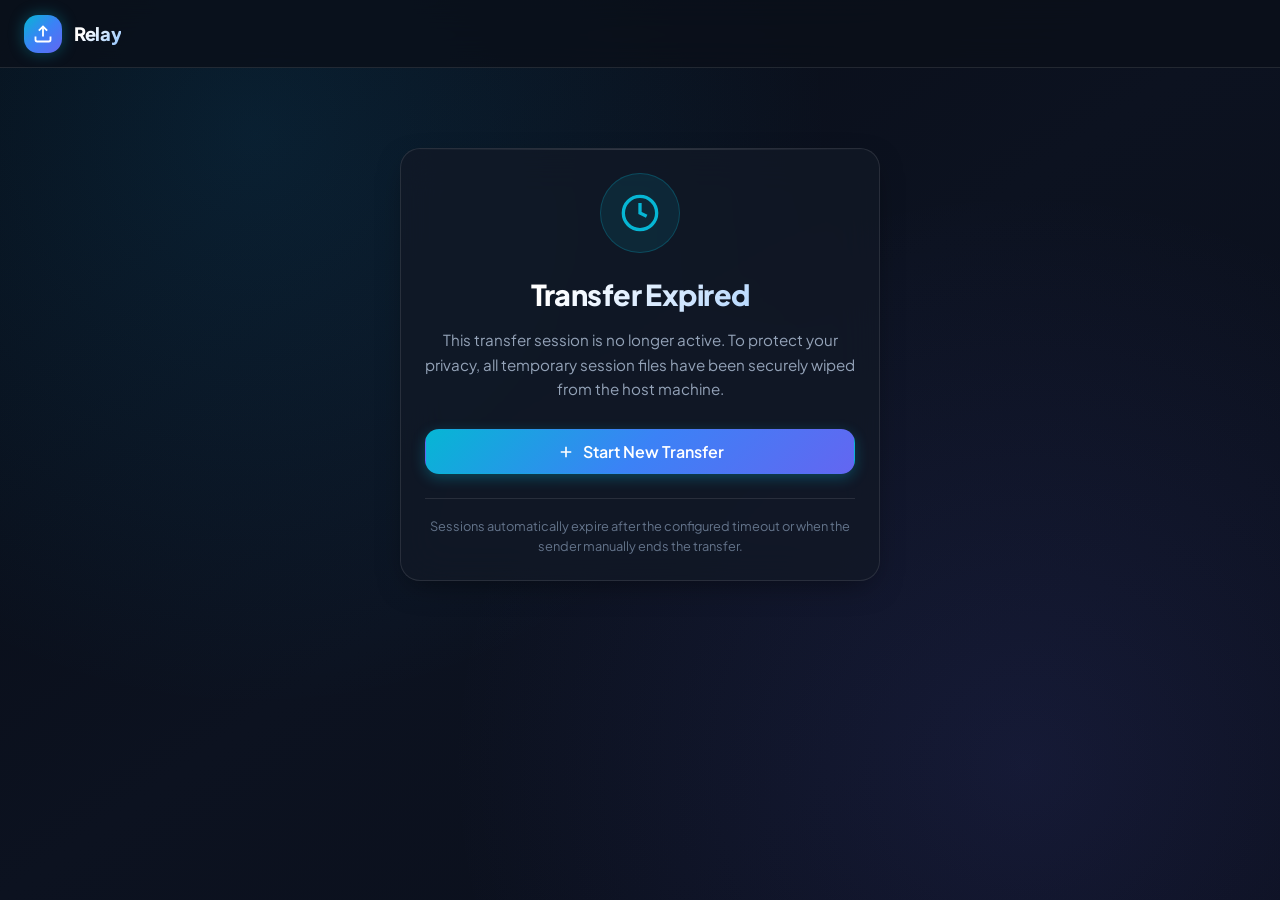
==== templates/expired.html @ d0e4b822 "Rebrand to Relay: rebuild with session isolation, security hardening, and Render/Railway deployment" ====
<!DOCTYPE html>
<html lang="en">
<head>
  <meta charset="UTF-8">
  <meta name="viewport" content="width=device-width, initial-scale=1.0, maximum-scale=1.0, user-scalable=no">
  <title>Session Expired - Relay</title>
  <meta name="theme-color" content="#070b14">
  <link rel="icon" type="image/png" href="/static/icon-192.png">
  <link rel="stylesheet" href="/static/css/style.css">
  <style>
    .expired-container {
      max-width: 520px;
      margin: 80px auto;
      text-align: center;
      padding: 0 20px;
    }
    .expired-icon {
      width: 80px;
      height: 80px;
      margin-bottom: 20px;
      color: var(--accent-cyan);
      background: rgba(6, 182, 212, 0.1);
      border: 1px solid rgba(6, 182, 212, 0.25);
      border-radius: var(--radius-full);
      display: inline-flex;
      align-items: center;
      justify-content: center;
    }
    .expired-title {
      font-size: 1.8rem;
      font-weight: 800;
      letter-spacing: -0.02em;
      margin-bottom: 12px;
      background: linear-gradient(135deg, #ffffff 30%, #93c5fd 100%);
      -webkit-background-clip: text;
      -webkit-text-fill-color: transparent;
    }
    .expired-desc {
      font-size: 0.95rem;
      color: var(--text-muted);
      line-height: 1.6;
      margin-bottom: 28px;
    }
    .security-note {
      font-size: 0.8rem;
      color: var(--text-dim);
      margin-top: 24px;
      padding-top: 18px;
      border-top: 1px solid var(--surface-card-border);
    }
  </style>
</head>
<body>

  <!-- Top Navigation Bar -->
  <header class="navbar">
    <a href="/" class="brand">
      <div class="brand-icon">
        <svg viewBox="0 0 24 24" fill="none" stroke="currentColor" stroke-width="2.2">
          <path d="M21 15v4a2 2 0 0 1-2 2H5a2 2 0 0 1-2-2v-4"></path>
          <polyline points="17 8 12 3 7 8"></polyline>
          <line x1="12" y1="3" x2="12" y2="15"></line>
        </svg>
      </div>
      <div>
        <span class="brand-title">Relay</span>
      </div>
    </a>
  </header>

  <div class="expired-container">
    <div class="glass-card">
      <div class="expired-icon">
        <svg width="40" height="40" viewBox="0 0 24 24" fill="none" stroke="currentColor" stroke-width="2">
          <circle cx="12" cy="12" r="10"></circle>
          <polyline points="12 6 12 12 16 14"></polyline>
        </svg>
      </div>
      
      <h1 class="expired-title">Transfer Expired</h1>
      <p class="expired-desc">
        This transfer session is no longer active. To protect your privacy, all temporary session files have been securely wiped from the host machine.
      </p>

      <a href="/" class="btn btn-primary" style="width: 100%; padding: 12px 20px; font-size: 1rem;">
        <svg width="18" height="18" viewBox="0 0 24 24" fill="none" stroke="currentColor" stroke-width="2.2">
          <line x1="12" y1="5" x2="12" y2="19"></line>
          <line x1="5" y1="12" x2="19" y2="12"></line>
        </svg>
        Start New Transfer
      </a>

      <p class="security-note">
        Sessions automatically expire after the configured timeout or when the sender manually ends the transfer.
      </p>
    </div>
  </div>

</body>
</html>
---- static/css/style.css ----
/* ==========================================================================
   Relay - Premium Dark Glassmorphic Design System
   ========================================================================== */

@import url('https://fonts.googleapis.com/css2?family=Plus+Jakarta+Sans:wght@400;500;600;700;800&display=swap');

:root {
  --bg-main: #070b14;
  --bg-gradient: radial-gradient(circle at 20% 15%, rgba(14, 165, 233, 0.12) 0%, transparent 45%),
                 radial-gradient(circle at 80% 85%, rgba(99, 102, 241, 0.12) 0%, transparent 45%),
                 linear-gradient(145deg, #070b14 0%, #0c1220 50%, #0a0e1a 100%);
  
  --surface-glass: rgba(255, 255, 255, 0.04);
  --surface-glass-hover: rgba(255, 255, 255, 0.07);
  --surface-card: rgba(18, 24, 38, 0.75);
  --surface-card-border: rgba(255, 255, 255, 0.1);
  --surface-card-hover-border: rgba(56, 189, 248, 0.4);

  --accent-cyan: #06b6d4;
  --accent-blue: #3b82f6;
  --accent-indigo: #6366f1;
  --accent-gradient: linear-gradient(135deg, #06b6d4 0%, #3b82f6 50%, #6366f1 100%);
  --accent-gradient-hover: linear-gradient(135deg, #22d3ee 0%, #60a5fa 50%, #818cf8 100%);

  --danger-red: #f43f5e;
  --warning-amber: #f59e0b;
  --success-emerald: #10b981;

  --text-primary: #f8fafc;
  --text-secondary: #cbd5e1;
  --text-muted: #94a3b8;
  --text-dim: #64748b;

  --radius-sm: 8px;
  --radius-md: 14px;
  --radius-lg: 20px;
  --radius-full: 9999px;

  --shadow-sm: 0 4px 12px rgba(0, 0, 0, 0.3);
  --shadow-md: 0 10px 30px -10px rgba(0, 0, 0, 0.5);
  --shadow-glow: 0 0 25px rgba(6, 182, 212, 0.25);
  --shadow-glow-active: 0 0 35px rgba(6, 182, 212, 0.45);

  --font-family: 'Plus Jakarta Sans', -apple-system, BlinkMacSystemFont, 'Segoe UI', Roboto, sans-serif;
  --transition-fast: 0.15s ease;
  --transition-normal: 0.25s ease;
}

*, *::before, *::after {
  box-sizing: border-box;
  margin: 0;
  padding: 0;
}

body {
  font-family: var(--font-family);
  background: var(--bg-main);
  background-image: var(--bg-gradient);
  background-attachment: fixed;
  color: var(--text-primary);
  min-height: 100vh;
  line-height: 1.5;
  -webkit-font-smoothing: antialiased;
  -moz-osx-font-smoothing: grayscale;
  display: flex;
  flex-direction: column;
}

/* ---------- HEADER ---------- */
.navbar {
  height: 68px;
  background: rgba(10, 15, 26, 0.8);
  backdrop-filter: blur(16px);
  -webkit-backdrop-filter: blur(16px);
  border-bottom: 1px solid var(--surface-card-border);
  display: flex;
  align-items: center;
  justify-content: space-between;
  padding: 0 24px;
  position: sticky;
  top: 0;
  z-index: 100;
}

.brand {
  display: flex;
  align-items: center;
  gap: 12px;
  text-decoration: none;
  color: var(--text-primary);
}

.brand-icon {
  width: 38px;
  height: 38px;
  background: var(--accent-gradient);
  border-radius: var(--radius-md);
  display: flex;
  align-items: center;
  justify-content: center;
  box-shadow: 0 0 15px rgba(6, 182, 212, 0.35);
}

.brand-icon svg {
  width: 20px;
  height: 20px;
  color: white;
}

.brand-title {
  font-size: 1.15rem;
  font-weight: 800;
  letter-spacing: -0.02em;
  background: linear-gradient(135deg, #ffffff 30%, #93c5fd 100%);
  -webkit-background-clip: text;
  -webkit-text-fill-color: transparent;
}

.brand-badge {
  font-size: 0.7rem;
  font-weight: 700;
  padding: 2px 8px;
  border-radius: var(--radius-full);
  background: rgba(56, 189, 248, 0.15);
  color: #38bdf8;
  border: 1px solid rgba(56, 189, 248, 0.3);
  text-transform: uppercase;
  letter-spacing: 0.05em;
}

.nav-actions {
  display: flex;
  align-items: center;
  gap: 12px;
}

/* ---------- BUTTONS ---------- */
.btn {
  display: inline-flex;
  align-items: center;
  justify-content: center;
  gap: 8px;
  font-family: var(--font-family);
  font-size: 0.875rem;
  font-weight: 600;
  padding: 8px 16px;
  border-radius: var(--radius-md);
  border: 1px solid transparent;
  cursor: pointer;
  transition: all var(--transition-fast);
  text-decoration: none;
  line-height: 1.2;
}

.btn:active {
  transform: scale(0.98);
}

.btn-primary {
  background: var(--accent-gradient);
  color: #ffffff;
  box-shadow: 0 4px 14px rgba(6, 182, 212, 0.3);
}

.btn-primary:hover {
  background: var(--accent-gradient-hover);
  box-shadow: 0 6px 20px rgba(6, 182, 212, 0.45);
  transform: translateY(-1px);
}

.btn-secondary {
  background: var(--surface-glass);
  color: var(--text-secondary);
  border-color: var(--surface-card-border);
  backdrop-filter: blur(8px);
}

.btn-secondary:hover {
  background: var(--surface-glass-hover);
  color: var(--text-primary);
  border-color: rgba(255, 255, 255, 0.2);
}

.btn-warning {
  background: rgba(245, 158, 11, 0.15);
  color: #fcd34d;
  border-color: rgba(245, 158, 11, 0.3);
}

.btn-warning:hover {
  background: rgba(245, 158, 11, 0.25);
  color: #fbbf24;
}

.btn-danger {
  background: rgba(244, 63, 94, 0.15);
  color: #fda4af;
  border-color: rgba(244, 63, 94, 0.3);
}

.btn-danger:hover {
  background: rgba(244, 63, 94, 0.25);
  color: #f43f5e;
}

.btn-sm {
  font-size: 0.75rem;
  padding: 6px 12px;
  border-radius: var(--radius-sm);
}

.btn-icon-only {
  padding: 8px;
  border-radius: var(--radius-md);
}

/* ---------- APP CONTAINER & LAYOUT ---------- */
.app-container {
  max-width: 1280px;
  width: 100%;
  margin: 0 auto;
  padding: 24px;
  flex: 1;
  display: flex;
  flex-direction: column;
}

.transfer-grid {
  display: grid;
  grid-template-columns: 1fr;
  gap: 24px;
  margin-top: 8px;
}

@media (min-width: 960px) {
  .transfer-grid {
    grid-template-columns: 360px 1fr;
    align-items: start;
  }
}

/* ---------- CARDS ---------- */
.glass-card {
  background: var(--surface-card);
  backdrop-filter: blur(20px);
  -webkit-backdrop-filter: blur(20px);
  border: 1px solid var(--surface-card-border);
  border-radius: var(--radius-lg);
  padding: 24px;
  box-shadow: var(--shadow-md);
  transition: border-color var(--transition-normal);
  position: relative;
  overflow: hidden;
}

.glass-card::before {
  content: '';
  position: absolute;
  top: 0;
  left: 0;
  right: 0;
  height: 1px;
  background: linear-gradient(90deg, transparent, rgba(255, 255, 255, 0.15), transparent);
}

.glass-card:hover {
  border-color: rgba(255, 255, 255, 0.18);
}

.card-title-row {
  display: flex;
  align-items: center;
  justify-content: space-between;
  margin-bottom: 18px;
}

.card-title {
  font-size: 1.05rem;
  font-weight: 700;
  display: flex;
  align-items: center;
  gap: 10px;
  color: var(--text-primary);
}

.card-title svg {
  color: var(--accent-cyan);
}

/* ---------- SESSION SIDEBAR ---------- */
.session-panel {
  display: flex;
  flex-direction: column;
  gap: 20px;
}

.expiry-box {
  background: rgba(6, 182, 212, 0.08);
  border: 1px solid rgba(6, 182, 212, 0.2);
  border-radius: var(--radius-md);
  padding: 14px 16px;
  display: flex;
  align-items: center;
  justify-content: space-between;
  transition: all var(--transition-fast);
}

.expiry-box.warning {
  background: rgba(245, 158, 11, 0.1);
  border-color: rgba(245, 158, 11, 0.35);
}

.expiry-info {
  display: flex;
  flex-direction: column;
}

.expiry-label {
  font-size: 0.75rem;
  color: var(--text-muted);
  text-transform: uppercase;
  letter-spacing: 0.05em;
  font-weight: 600;
}

.expiry-time {
  font-size: 1.25rem;
  font-weight: 800;
  font-variant-numeric: tabular-nums;
  color: var(--accent-cyan);
}

.expiry-box.warning .expiry-time {
  color: var(--warning-amber);
}

.qr-wrapper {
  background: #ffffff;
  padding: 16px;
  border-radius: var(--radius-md);
  display: flex;
  align-items: center;
  justify-content: center;
  box-shadow: 0 8px 24px rgba(0, 0, 0, 0.35);
  margin: 12px 0;
  cursor: pointer;
  transition: transform var(--transition-fast), box-shadow var(--transition-fast);
}

.qr-wrapper:hover {
  transform: scale(1.02);
  box-shadow: 0 12px 28px rgba(6, 182, 212, 0.3);
}

.qr-img {
  width: 100%;
  max-width: 210px;
  height: auto;
  aspect-ratio: 1/1;
  display: block;
}

.qr-hint {
  font-size: 0.8rem;
  color: var(--text-muted);
  text-align: center;
  margin-bottom: 12px;
}

/* Link input & copy */
.link-copy-box {
  display: flex;
  gap: 8px;
  margin-top: 8px;
}

.link-input {
  flex: 1;
  background: rgba(0, 0, 0, 0.35);
  border: 1px solid var(--surface-card-border);
  border-radius: var(--radius-md);
  padding: 8px 12px;
  font-size: 0.8rem;
  color: var(--text-secondary);
  font-family: monospace;
  outline: none;
  overflow: hidden;
  text-overflow: ellipsis;
  white-space: nowrap;
}

.link-input:focus {
  border-color: var(--accent-cyan);
}

.session-actions-grid {
  display: grid;
  grid-template-columns: 1fr 1fr;
  gap: 10px;
  margin-top: 14px;
}

/* PIN Badge */
.pin-badge-box {
  background: rgba(99, 102, 241, 0.12);
  border: 1px dashed rgba(99, 102, 241, 0.4);
  border-radius: var(--radius-md);
  padding: 10px 14px;
  display: flex;
  align-items: center;
  justify-content: space-between;
  margin-bottom: 12px;
}

.pin-badge-title {
  font-size: 0.8rem;
  font-weight: 600;
  color: #a5b4fc;
}

.pin-digits {
  font-size: 1.15rem;
  font-weight: 800;
  letter-spacing: 3px;
  font-family: monospace;
  color: #ffffff;
  background: rgba(0, 0, 0, 0.4);
  padding: 2px 8px;
  border-radius: var(--radius-sm);
}

/* ---------- MAIN WORKSPACE ---------- */
.main-workspace {
  display: flex;
  flex-direction: column;
  gap: 24px;
}

/* ---------- UPLOAD DROPZONE ---------- */
.dropzone {
  border: 2px dashed rgba(56, 189, 248, 0.35);
  background: rgba(14, 165, 233, 0.03);
  border-radius: var(--radius-lg);
  padding: 36px 24px;
  text-align: center;
  cursor: pointer;
  transition: all var(--transition-normal);
  position: relative;
}

.dropzone:hover, .dropzone.dragover {
  border-color: var(--accent-cyan);
  background: rgba(14, 165, 233, 0.08);
  box-shadow: var(--shadow-glow);
  transform: translateY(-2px);
}

.dropzone.dragover {
  box-shadow: var(--shadow-glow-active);
  animation: pulse-glow 1.5s infinite;
}

@keyframes pulse-glow {
  0% { border-color: #06b6d4; }
  50% { border-color: #3b82f6; }
  100% { border-color: #06b6d4; }
}

.dropzone-icon {
  width: 56px;
  height: 56px;
  background: rgba(56, 189, 248, 0.12);
  border: 1px solid rgba(56, 189, 248, 0.25);
  border-radius: var(--radius-full);
  display: inline-flex;
  align-items: center;
  justify-content: center;
  margin-bottom: 14px;
  color: var(--accent-cyan);
  transition: transform var(--transition-fast);
}

.dropzone:hover .dropzone-icon {
  transform: scale(1.1);
}

.dropzone-title {
  font-size: 1.1rem;
  font-weight: 700;
  margin-bottom: 4px;
  color: var(--text-primary);
}

.dropzone-subtitle {
  font-size: 0.85rem;
  color: var(--text-muted);
  margin-bottom: 16px;
}

.dropzone-badge {
  display: inline-block;
  font-size: 0.75rem;
  font-weight: 600;
  color: var(--accent-cyan);
  background: rgba(6, 182, 212, 0.1);
  padding: 4px 12px;
  border-radius: var(--radius-full);
  border: 1px solid rgba(6, 182, 212, 0.2);
}

.file-input-hidden {
  display: none;
}

/* ---------- ACTIVE UPLOADS QUEUE ---------- */
.upload-queue {
  margin-top: 18px;
  display: flex;
  flex-direction: column;
  gap: 12px;
}

.queue-card {
  background: rgba(0, 0, 0, 0.4);
  border: 1px solid var(--surface-card-border);
  border-radius: var(--radius-md);
  padding: 12px 16px;
  display: flex;
  flex-direction: column;
  gap: 8px;
}

.queue-card-header {
  display: flex;
  align-items: center;
  justify-content: space-between;
}

.queue-filename {
  font-size: 0.85rem;
  font-weight: 600;
  color: var(--text-primary);
  max-width: 70%;
  overflow: hidden;
  text-overflow: ellipsis;
  white-space: nowrap;
}

.queue-status {
  font-size: 0.75rem;
  font-weight: 700;
  color: var(--accent-cyan);
}

.progress-track {
  width: 100%;
  height: 6px;
  background: rgba(255, 255, 255, 0.08);
  border-radius: var(--radius-full);
  overflow: hidden;
  position: relative;
}

.progress-bar {
  height: 100%;
  background: var(--accent-gradient);
  border-radius: var(--radius-full);
  width: 0%;
  transition: width 0.15s ease-out;
}

/* ---------- FILE CARDS GRID ---------- */
.files-grid {
  display: grid;
  grid-template-columns: repeat(auto-fill, minmax(200px, 1fr));
  gap: 16px;
  margin-top: 16px;
}

.file-item-card {
  background: rgba(255, 255, 255, 0.03);
  border: 1px solid var(--surface-card-border);
  border-radius: var(--radius-md);
  padding: 14px;
  display: flex;
  flex-direction: column;
  gap: 10px;
  transition: all var(--transition-fast);
  position: relative;
}

.file-item-card:hover {
  background: rgba(255, 255, 255, 0.06);
  border-color: var(--surface-card-hover-border);
  transform: translateY(-2px);
  box-shadow: 0 8px 20px rgba(0, 0, 0, 0.4);
}

.file-thumb-box {
  width: 100%;
  height: 110px;
  border-radius: var(--radius-sm);
  background: rgba(0, 0, 0, 0.35);
  display: flex;
  align-items: center;
  justify-content: center;
  overflow: hidden;
  position: relative;
}

.file-thumb-img {
  width: 100%;
  height: 100%;
  object-fit: cover;
  transition: transform var(--transition-normal);
}

.file-item-card:hover .file-thumb-img {
  transform: scale(1.05);
}

.file-icon-placeholder {
  width: 42px;
  height: 42px;
  color: #94a3b8;
}

.file-details {
  display: flex;
  flex-direction: column;
  gap: 2px;
  min-width: 0;
}

.file-name {
  font-size: 0.85rem;
  font-weight: 600;
  color: var(--text-primary);
  overflow: hidden;
  text-overflow: ellipsis;
  white-space: nowrap;
}

.file-meta-row {
  display: flex;
  align-items: center;
  justify-content: space-between;
  font-size: 0.75rem;
  color: var(--text-muted);
}

.file-actions {
  display: flex;
  gap: 6px;
  margin-top: 4px;
}

.file-actions .btn {
  flex: 1;
}

/* ---------- EMPTY STATE ---------- */
.empty-state {
  text-align: center;
  padding: 48px 24px;
  display: flex;
  flex-direction: column;
  align-items: center;
  justify-content: center;
  gap: 12px;
}

.empty-icon {
  width: 64px;
  height: 64px;
  color: var(--text-dim);
  margin-bottom: 4px;
}

.empty-title {
  font-size: 1.05rem;
  font-weight: 700;
  color: var(--text-secondary);
}

.empty-desc {
  font-size: 0.85rem;
  color: var(--text-muted);
  max-width: 320px;
}

/* ---------- TOAST NOTIFICATIONS ---------- */
.toast-container {
  position: fixed;
  bottom: 24px;
  right: 24px;
  z-index: 1000;
  display: flex;
  flex-direction: column;
  gap: 10px;
  pointer-events: none;
}

.toast {
  pointer-events: auto;
  min-width: 280px;
  max-width: 400px;
  background: rgba(15, 23, 42, 0.95);
  backdrop-filter: blur(12px);
  border: 1px solid rgba(255, 255, 255, 0.15);
  border-radius: var(--radius-md);
  padding: 12px 18px;
  display: flex;
  align-items: center;
  gap: 12px;
  box-shadow: 0 10px 30px rgba(0, 0, 0, 0.6);
  transform: translateY(20px);
  opacity: 0;
  transition: all 0.3s cubic-bezier(0.16, 1, 0.3, 1);
}

.toast.show {
  transform: translateY(0);
  opacity: 1;
}

.toast-success {
  border-left: 4px solid var(--success-emerald);
}

.toast-error {
  border-left: 4px solid var(--danger-red);
}

.toast-info {
  border-left: 4px solid var(--accent-cyan);
}

.toast-message {
  font-size: 0.85rem;
  font-weight: 600;
  color: var(--text-primary);
}

/* ---------- MODAL ---------- */
.modal-backdrop {
  position: fixed;
  inset: 0;
  background: rgba(0, 0, 0, 0.8);
  backdrop-filter: blur(8px);
  z-index: 200;
  display: none;
  align-items: center;
  justify-content: center;
  padding: 16px;
}

.modal-backdrop.active {
  display: flex;
}

.modal-content {
  background: var(--surface-card);
  border: 1px solid var(--surface-card-border);
  border-radius: var(--radius-lg);
  padding: 28px;
  max-width: 420px;
  width: 100%;
  box-shadow: var(--shadow-md);
  display: flex;
  flex-direction: column;
  align-items: center;
  text-align: center;
  gap: 16px;
}

.modal-qr-img {
  width: 260px;
  height: 260px;
  background: white;
  padding: 12px;
  border-radius: var(--radius-md);
}

/* PIN Verification Modal */
.pin-input-group {
  display: flex;
  gap: 10px;
  margin: 14px 0;
}

.pin-digit-input {
  width: 48px;
  height: 56px;
  font-size: 1.6rem;
  font-weight: 800;
  text-align: center;
  background: rgba(0, 0, 0, 0.4);
  border: 1px solid var(--surface-card-border);
  border-radius: var(--radius-md);
  color: #ffffff;
  outline: none;
}

.pin-digit-input:focus {
  border-color: var(--accent-cyan);
  box-shadow: 0 0 10px rgba(6, 182, 212, 0.4);
}

/* ---------- RESPONSIVE TWEAKS ---------- */
@media (max-width: 640px) {
  .app-container {
    padding: 14px;
  }
  
  .navbar {
    padding: 0 16px;
  }
  
  .files-grid {
    grid-template-columns: repeat(auto-fill, minmax(140px, 1fr));
    gap: 10px;
  }
  
  .session-actions-grid {
    grid-template-columns: 1fr;
  }
}
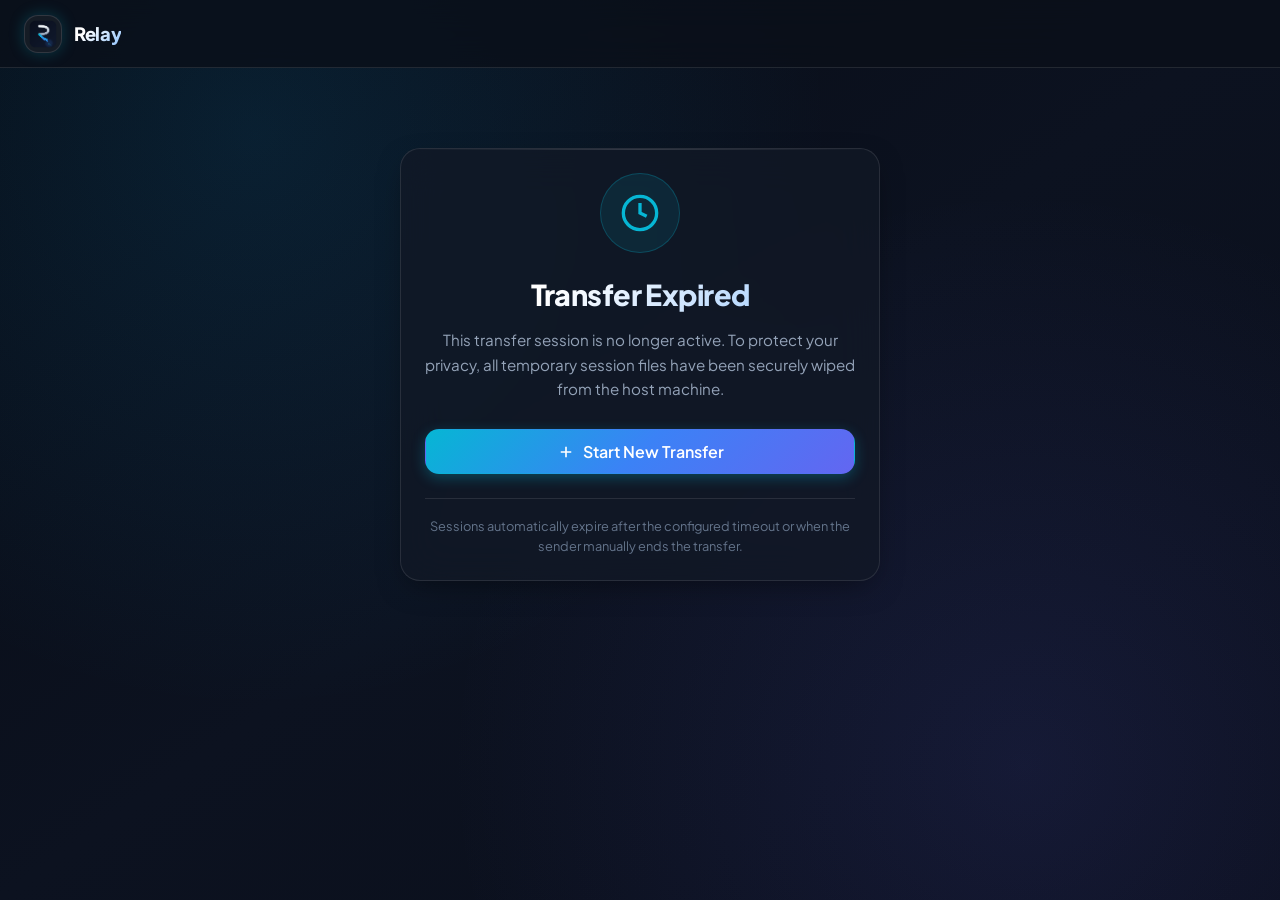
==== commit ef52c0b2: "Feat: replace logo with new logo.png everywhere and add PWA installation prompt popup" ====
--- a/templates/expired.html
+++ b/templates/expired.html
@@ -5,8 +5,11 @@
   <meta name="viewport" content="width=device-width, initial-scale=1.0, maximum-scale=1.0, user-scalable=no">
   <title>Session Expired - Relay</title>
   <meta name="theme-color" content="#070b14">
-  <link rel="icon" type="image/png" href="/static/icon-192.png">
-  <link rel="stylesheet" href="/static/css/style.css">
+  <link rel="manifest" href="/static/manifest.json">
+  <link rel="icon" type="image/png" href="/static/new%20logo.png">
+  <link rel="shortcut icon" href="/static/new%20logo.png">
+  <link rel="apple-touch-icon" href="/static/new%20logo.png">
+  <link rel="stylesheet" href="/static/css/style.css?v=2.2">
   <style>
     .expired-container {
       max-width: 520px;
@@ -56,11 +59,7 @@
   <header class="navbar">
     <a href="/" class="brand">
       <div class="brand-icon">
-        <svg viewBox="0 0 24 24" fill="none" stroke="currentColor" stroke-width="2.2">
-          <path d="M21 15v4a2 2 0 0 1-2 2H5a2 2 0 0 1-2-2v-4"></path>
-          <polyline points="17 8 12 3 7 8"></polyline>
-          <line x1="12" y1="3" x2="12" y2="15"></line>
-        </svg>
+        <img src="/static/new%20logo.png" alt="Relay Logo" class="brand-logo-img">
       </div>
       <div>
         <span class="brand-title">Relay</span>
@@ -96,5 +95,78 @@
     </div>
   </div>
 
+  <!-- PWA Install Offer Popup Modal -->
+  <div id="pwaInstallModal" class="pwa-install-modal" style="display: none;">
+    <div class="pwa-install-card glass-card">
+      <button class="pwa-close-btn" id="pwaCloseBtn" aria-label="Close installation prompt">&times;</button>
+      
+      <div class="pwa-card-header">
+        <div class="pwa-logo-wrapper">
+          <img src="/static/new%20logo.png" alt="Relay Logo" class="pwa-logo-img">
+        </div>
+        <div class="pwa-header-text">
+          <div class="pwa-title-row">
+            <h3 class="pwa-title">Install Relay App</h3>
+            <span class="pwa-badge">Free Web App</span>
+          </div>
+          <p class="pwa-subtitle" id="pwaInstallDesc">Add Relay to your home screen or desktop for fast, one-tap file transfers.</p>
+        </div>
+      </div>
+
+      <div class="pwa-features-list">
+        <div class="pwa-feature-item">
+          <svg width="16" height="16" viewBox="0 0 24 24" fill="none" stroke="#06b6d4" stroke-width="2.5">
+            <polyline points="20 6 9 17 4 12"></polyline>
+          </svg>
+          <span>1-tap instant launch without opening browser tabs</span>
+        </div>
+        <div class="pwa-feature-item">
+          <svg width="16" height="16" viewBox="0 0 24 24" fill="none" stroke="#06b6d4" stroke-width="2.5">
+            <polyline points="20 6 9 17 4 12"></polyline>
+          </svg>
+          <span>Direct peer-to-peer file sharing & QR connectivity</span>
+        </div>
+      </div>
+
+      <!-- iOS Safari specific instructions -->
+      <div class="pwa-ios-guide" id="pwaIosGuide" style="display: none;">
+        <div class="pwa-ios-step">
+          <span class="pwa-ios-num">1</span>
+          <span>Tap the <strong>Share</strong> button
+            <svg width="16" height="16" viewBox="0 0 24 24" fill="none" stroke="#38bdf8" stroke-width="2.2" style="vertical-align: -2px; display: inline-block;">
+              <path d="M4 12v8a2 2 0 0 0 2 2h12a2 2 0 0 0 2-2v-8"></path>
+              <polyline points="16 6 12 2 8 6"></polyline>
+              <line x1="12" y1="2" x2="12" y2="15"></line>
+            </svg>
+            in Safari toolbar
+          </span>
+        </div>
+        <div class="pwa-ios-step">
+          <span class="pwa-ios-num">2</span>
+          <span>Scroll down and select <strong>"Add to Home Screen"</strong>
+            <svg width="16" height="16" viewBox="0 0 24 24" fill="none" stroke="#38bdf8" stroke-width="2.2" style="vertical-align: -2px; display: inline-block;">
+              <rect x="3" y="3" width="18" height="18" rx="2" ry="2"></rect>
+              <line x1="12" y1="8" x2="12" y2="16"></line>
+              <line x1="8" y1="12" x2="16" y2="12"></line>
+            </svg>
+          </span>
+        </div>
+      </div>
+
+      <div class="pwa-actions">
+        <button class="btn btn-secondary btn-sm" id="pwaDismissBtn">Maybe Later</button>
+        <button class="btn btn-primary btn-sm" id="pwaTriggerInstallBtn">
+          <svg width="15" height="15" viewBox="0 0 24 24" fill="none" stroke="currentColor" stroke-width="2.5">
+            <path d="M21 15v4a2 2 0 0 1-2 2H5a2 2 0 0 1-2-2v-4"></path>
+            <polyline points="7 10 12 15 17 10"></polyline>
+            <line x1="12" y1="15" x2="12" y2="3"></line>
+          </svg>
+          <span id="pwaInstallBtnText">Install App</span>
+        </button>
+      </div>
+    </div>
+  </div>
+
+  <script src="/static/js/app.js?v=2.2"></script>
 </body>
 </html>
--- a/static/css/style.css
+++ b/static/css/style.css
@@ -1,6 +1,4 @@
-/* ==========================================================================
-   Relay - Premium Dark Glassmorphic Design System
-   ========================================================================== */
+
 
 @import url('https://fonts.googleapis.com/css2?family=Plus+Jakarta+Sans:wght@400;500;600;700;800&display=swap');
 
@@ -93,18 +91,28 @@
 .brand-icon {
   width: 38px;
   height: 38px;
-  background: var(--accent-gradient);
   border-radius: var(--radius-md);
   display: flex;
   align-items: center;
   justify-content: center;
-  box-shadow: 0 0 15px rgba(6, 182, 212, 0.35);
-}
-
-.brand-icon svg {
-  width: 20px;
-  height: 20px;
-  color: white;
+  background: rgba(255, 255, 255, 0.05);
+  border: 1px solid rgba(255, 255, 255, 0.12);
+  box-shadow: 0 0 15px rgba(6, 182, 212, 0.25);
+  overflow: hidden;
+  flex-shrink: 0;
+  transition: transform var(--transition-fast), box-shadow var(--transition-fast);
+}
+
+.brand:hover .brand-icon {
+  transform: scale(1.05);
+  box-shadow: 0 0 20px rgba(6, 182, 212, 0.45);
+}
+
+.brand-logo-img {
+  width: 100%;
+  height: 100%;
+  object-fit: contain;
+  display: block;
 }
 
 .brand-title {
@@ -232,8 +240,22 @@
   margin-top: 8px;
 }
 
+@media (max-width: 959px) {
+  .transfer-grid {
+    display: flex;
+    flex-direction: column;
+  }
+  .main-workspace {
+    order: 1;
+  }
+  .session-panel {
+    order: 2;
+  }
+}
+
 @media (min-width: 960px) {
   .transfer-grid {
+    display: grid;
     grid-template-columns: 360px 1fr;
     align-items: start;
   }
@@ -438,14 +460,41 @@
 
 /* ---------- UPLOAD DROPZONE ---------- */
 .dropzone {
+  position: relative;
+  display: flex;
+  flex-direction: column;
+  align-items: center;
+  justify-content: center;
+  width: 100%;
   border: 2px dashed rgba(56, 189, 248, 0.35);
   background: rgba(14, 165, 233, 0.03);
   border-radius: var(--radius-lg);
-  padding: 36px 24px;
+  padding: 36px 20px;
   text-align: center;
   cursor: pointer;
   transition: all var(--transition-normal);
+  box-sizing: border-box;
+}
+
+.dropzone-click-overlay {
+  position: absolute;
+  inset: 0;
+  width: 100%;
+  height: 100%;
+  cursor: pointer;
+  z-index: 2;
+  border-radius: var(--radius-lg);
+}
+
+.dropzone-content {
   position: relative;
+  z-index: 1;
+  pointer-events: none;
+  display: flex;
+  flex-direction: column;
+  align-items: center;
+  justify-content: center;
+  width: 100%;
 }
 
 .dropzone:hover, .dropzone.dragover {
@@ -509,7 +558,16 @@
 }
 
 .file-input-hidden {
-  display: none;
+  position: absolute;
+  width: 1px;
+  height: 1px;
+  padding: 0;
+  margin: -1px;
+  overflow: hidden;
+  clip: rect(0, 0, 0, 0);
+  white-space: nowrap;
+  border-width: 0;
+  opacity: 0;
 }
 
 /* ---------- ACTIVE UPLOADS QUEUE ---------- */
@@ -826,3 +884,193 @@
     grid-template-columns: 1fr;
   }
 }
+
+/* ---------- PWA INSTALL POPUP ---------- */
+.pwa-install-modal {
+  position: fixed;
+  bottom: 24px;
+  right: 24px;
+  z-index: 1000;
+  max-width: 440px;
+  width: calc(100% - 32px);
+  animation: pwaSlideUp 0.4s cubic-bezier(0.16, 1, 0.3, 1) forwards;
+}
+
+@keyframes pwaSlideUp {
+  from {
+    opacity: 0;
+    transform: translateY(30px) scale(0.96);
+  }
+  to {
+    opacity: 1;
+    transform: translateY(0) scale(1);
+  }
+}
+
+.pwa-install-card {
+  position: relative;
+  background: rgba(14, 20, 33, 0.94);
+  border: 1px solid rgba(56, 189, 248, 0.35);
+  box-shadow: 0 16px 40px rgba(0, 0, 0, 0.6), 0 0 25px rgba(6, 182, 212, 0.25);
+  backdrop-filter: blur(24px);
+  -webkit-backdrop-filter: blur(24px);
+  border-radius: var(--radius-lg);
+  padding: 22px;
+}
+
+.pwa-close-btn {
+  position: absolute;
+  top: 12px;
+  right: 14px;
+  background: transparent;
+  border: none;
+  color: var(--text-dim);
+  font-size: 1.4rem;
+  line-height: 1;
+  cursor: pointer;
+  padding: 4px 8px;
+  border-radius: var(--radius-sm);
+  transition: all var(--transition-fast);
+}
+
+.pwa-close-btn:hover {
+  color: var(--text-primary);
+  background: rgba(255, 255, 255, 0.08);
+}
+
+.pwa-card-header {
+  display: flex;
+  align-items: flex-start;
+  gap: 14px;
+  margin-bottom: 14px;
+}
+
+.pwa-logo-wrapper {
+  width: 50px;
+  height: 50px;
+  border-radius: 12px;
+  overflow: hidden;
+  background: rgba(255, 255, 255, 0.05);
+  border: 1px solid rgba(255, 255, 255, 0.15);
+  box-shadow: 0 4px 15px rgba(6, 182, 212, 0.3);
+  flex-shrink: 0;
+}
+
+.pwa-logo-img {
+  width: 100%;
+  height: 100%;
+  object-fit: contain;
+  display: block;
+}
+
+.pwa-header-text {
+  flex: 1;
+  padding-right: 14px;
+}
+
+.pwa-title-row {
+  display: flex;
+  align-items: center;
+  gap: 8px;
+  flex-wrap: wrap;
+  margin-bottom: 4px;
+}
+
+.pwa-title {
+  font-size: 1.1rem;
+  font-weight: 800;
+  color: var(--text-primary);
+  letter-spacing: -0.02em;
+}
+
+.pwa-badge {
+  font-size: 0.65rem;
+  font-weight: 700;
+  padding: 2px 7px;
+  border-radius: var(--radius-full);
+  background: rgba(6, 182, 212, 0.15);
+  color: var(--accent-cyan);
+  border: 1px solid rgba(6, 182, 212, 0.3);
+  text-transform: uppercase;
+  letter-spacing: 0.04em;
+}
+
+.pwa-subtitle {
+  font-size: 0.84rem;
+  color: var(--text-muted);
+  line-height: 1.4;
+}
+
+.pwa-features-list {
+  display: flex;
+  flex-direction: column;
+  gap: 8px;
+  margin-bottom: 16px;
+  padding: 10px 12px;
+  background: rgba(255, 255, 255, 0.02);
+  border: 1px solid rgba(255, 255, 255, 0.06);
+  border-radius: var(--radius-md);
+}
+
+.pwa-feature-item {
+  display: flex;
+  align-items: center;
+  gap: 10px;
+  font-size: 0.8rem;
+  color: var(--text-secondary);
+}
+
+.pwa-ios-guide {
+  background: rgba(6, 182, 212, 0.08);
+  border: 1px solid rgba(6, 182, 212, 0.25);
+  border-radius: var(--radius-md);
+  padding: 12px 14px;
+  margin-bottom: 16px;
+  display: flex;
+  flex-direction: column;
+  gap: 8px;
+}
+
+.pwa-ios-step {
+  display: flex;
+  align-items: center;
+  gap: 10px;
+  font-size: 0.82rem;
+  color: var(--text-primary);
+  line-height: 1.35;
+}
+
+.pwa-ios-num {
+  width: 20px;
+  height: 20px;
+  border-radius: var(--radius-full);
+  background: var(--accent-cyan);
+  color: #070b14;
+  font-size: 0.72rem;
+  font-weight: 800;
+  display: inline-flex;
+  align-items: center;
+  justify-content: center;
+  flex-shrink: 0;
+}
+
+.pwa-actions {
+  display: flex;
+  align-items: center;
+  justify-content: flex-end;
+  gap: 10px;
+}
+
+@media (max-width: 640px) {
+  .pwa-install-modal {
+    bottom: 14px;
+    right: 14px;
+    left: 14px;
+    width: auto;
+    max-width: none;
+  }
+  
+  .pwa-install-card {
+    padding: 18px;
+  }
+}
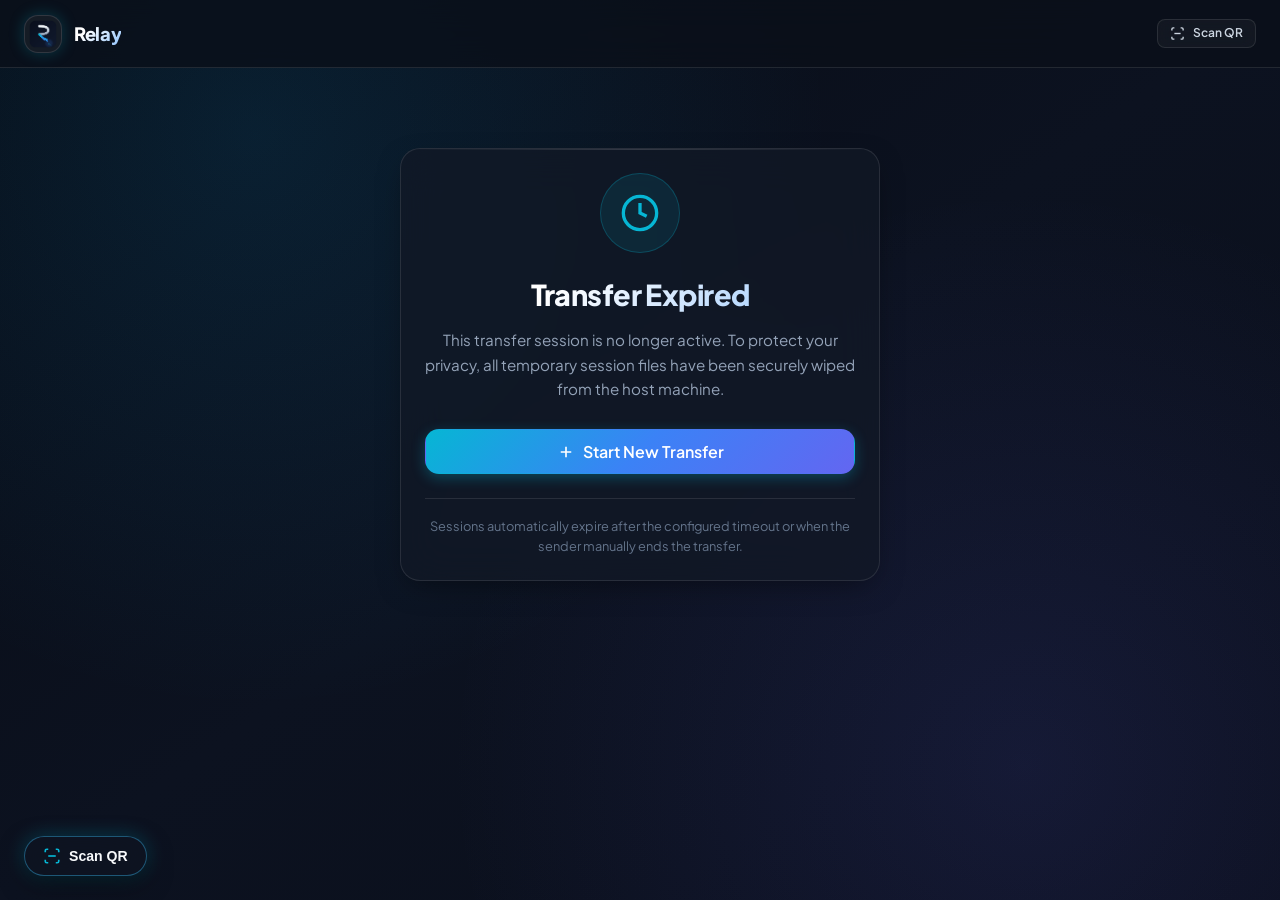
==== commit 34d919e5: "Feat: add in-app camera QR code scanner with mobile quick-connect and fallback controls" ====
--- a/templates/expired.html
+++ b/templates/expired.html
@@ -9,7 +9,7 @@
   <link rel="icon" type="image/png" href="/static/new%20logo.png">
   <link rel="shortcut icon" href="/static/new%20logo.png">
   <link rel="apple-touch-icon" href="/static/new%20logo.png">
-  <link rel="stylesheet" href="/static/css/style.css?v=2.2">
+  <link rel="stylesheet" href="/static/css/style.css?v=2.3">
   <style>
     .expired-container {
       max-width: 520px;
@@ -65,6 +65,18 @@
         <span class="brand-title">Relay</span>
       </div>
     </a>
+    <div class="nav-actions">
+      <button class="btn btn-secondary btn-sm" id="openScannerBtn" title="Scan another device's Relay QR code">
+        <svg width="15" height="15" viewBox="0 0 24 24" fill="none" stroke="currentColor" stroke-width="2.2">
+          <path d="M3 7V5a2 2 0 0 1 2-2h2"></path>
+          <path d="M17 3h2a2 2 0 0 1 2 2v2"></path>
+          <path d="M21 17v2a2 2 0 0 1-2 2h-2"></path>
+          <path d="M7 21H5a2 2 0 0 1-2-2v-2"></path>
+          <line x1="7" y1="12" x2="17" y2="12"></line>
+        </svg>
+        <span>Scan QR</span>
+      </button>
+    </div>
   </header>
 
   <div class="expired-container">
@@ -167,6 +179,113 @@
     </div>
   </div>
 
-  <script src="/static/js/app.js?v=2.2"></script>
+  <!-- Corner Floating QR Scanner Button -->
+  <button class="corner-scanner-btn" id="cornerScanQrBtn" title="Scan QR Code to Join Transfer">
+    <svg width="18" height="18" viewBox="0 0 24 24" fill="none" stroke="currentColor" stroke-width="2.2">
+      <path d="M3 7V5a2 2 0 0 1 2-2h2"></path>
+      <path d="M17 3h2a2 2 0 0 1 2 2v2"></path>
+      <path d="M21 17v2a2 2 0 0 1-2 2h-2"></path>
+      <path d="M7 21H5a2 2 0 0 1-2-2v-2"></path>
+      <line x1="7" y1="12" x2="17" y2="12"></line>
+    </svg>
+    <span>Scan QR</span>
+  </button>
+
+  <!-- QR Camera Scanner Modal -->
+  <div class="modal-backdrop" id="qrScannerModal" style="display: none;">
+    <div class="modal-content scanner-modal-card">
+      <div class="scanner-header">
+        <div class="scanner-title-group">
+          <div class="scanner-icon-badge">
+            <svg width="20" height="20" viewBox="0 0 24 24" fill="none" stroke="currentColor" stroke-width="2.2">
+              <path d="M3 7V5a2 2 0 0 1 2-2h2"></path>
+              <path d="M17 3h2a2 2 0 0 1 2 2v2"></path>
+              <path d="M21 17v2a2 2 0 0 1-2 2h-2"></path>
+              <path d="M7 21H5a2 2 0 0 1-2-2v-2"></path>
+              <line x1="7" y1="12" x2="17" y2="12"></line>
+            </svg>
+          </div>
+          <div>
+            <h3 style="font-weight: 800; color: var(--text-primary); margin: 0; font-size: 1.15rem;">Scan Transfer QR</h3>
+            <p style="font-size: 0.82rem; color: var(--text-muted); margin: 2px 0 0 0;">Point camera at another device's Relay QR code</p>
+          </div>
+        </div>
+        <button class="modal-close-btn" id="closeScannerModalBtn" aria-label="Close Scanner">&times;</button>
+      </div>
+
+      <!-- Camera Viewfinder Viewport -->
+      <div class="scanner-viewport-wrapper">
+        <video id="scannerVideo" playsinline autoplay muted class="scanner-video"></video>
+        <canvas id="scannerCanvas" style="display: none;"></canvas>
+
+        <!-- Viewfinder Reticle Overlay -->
+        <div class="scanner-reticle" id="scannerReticle">
+          <div class="reticle-corner top-left"></div>
+          <div class="reticle-corner top-right"></div>
+          <div class="reticle-corner bottom-left"></div>
+          <div class="reticle-corner bottom-right"></div>
+          <div class="scanner-laser"></div>
+        </div>
+
+        <!-- Camera Loading / Status State -->
+        <div class="scanner-loading-state" id="scannerLoadingState">
+          <div class="loading-spinner"></div>
+          <p id="scannerStatusText" style="margin: 0; text-align: center; max-width: 280px;">Requesting camera access...</p>
+          <button type="button" class="btn btn-primary btn-sm" id="scannerFallbackSnapBtn" style="display: none; margin-top: 8px;">
+            <svg width="15" height="15" viewBox="0 0 24 24" fill="none" stroke="currentColor" stroke-width="2">
+              <path d="M23 19a2 2 0 0 1-2 2H3a2 2 0 0 1-2-2V8a2 2 0 0 1 2-2h4l2-3h6l2 3h4a2 2 0 0 1 2 2z"></path>
+              <circle cx="12" cy="13" r="4"></circle>
+            </svg>
+            Open Camera to Snap QR
+          </button>
+        </div>
+
+        <!-- Viewfinder Quick Controls (Torch + Flip) -->
+        <div class="scanner-controls-overlay">
+          <button type="button" class="scanner-control-btn" id="scannerTorchBtn" style="display: none;" title="Toggle Flashlight">
+            <svg width="17" height="17" viewBox="0 0 24 24" fill="none" stroke="currentColor" stroke-width="2">
+              <polygon points="13 2 3 14 12 14 11 22 21 10 12 10 13 2"></polygon>
+            </svg>
+          </button>
+          <button type="button" class="scanner-control-btn" id="scannerFlipCameraBtn" style="display: none;" title="Flip Camera">
+            <svg width="17" height="17" viewBox="0 0 24 24" fill="none" stroke="currentColor" stroke-width="2">
+              <path d="M20 16V8a2 2 0 0 0-2-2h-3l-2-2h-6l-2 2H3a2 2 0 0 0-2 2v8a2 2 0 0 0 2 2h14a2 2 0 0 0 2-2z"></path>
+              <circle cx="10" cy="12" r="3"></circle>
+            </svg>
+          </button>
+        </div>
+      </div>
+
+      <!-- Footer & Alternative Direct Camera Snap / Image Upload -->
+      <div class="scanner-footer">
+        <div class="scanner-action-buttons">
+          <label for="qrCameraSnapInput" class="btn btn-secondary btn-sm scanner-action-btn" title="Open native phone camera to photograph QR">
+            <svg width="15" height="15" viewBox="0 0 24 24" fill="none" stroke="currentColor" stroke-width="2">
+              <path d="M23 19a2 2 0 0 1-2 2H3a2 2 0 0 1-2-2V8a2 2 0 0 1 2-2h4l2-3h6l2 3h4a2 2 0 0 1 2 2z"></path>
+              <circle cx="12" cy="13" r="4"></circle>
+            </svg>
+            Snap Photo
+          </label>
+          <input type="file" id="qrCameraSnapInput" accept="image/*" capture="environment" style="display: none;">
+
+          <label for="qrImageUploadInput" class="btn btn-secondary btn-sm scanner-action-btn" title="Select QR photo or screenshot from gallery">
+            <svg width="15" height="15" viewBox="0 0 24 24" fill="none" stroke="currentColor" stroke-width="2">
+              <rect x="3" y="3" width="18" height="18" rx="2" ry="2"></rect>
+              <circle cx="8.5" cy="8.5" r="1.5"></circle>
+              <polyline points="21 15 16 10 5 21"></polyline>
+            </svg>
+            From Gallery
+          </label>
+          <input type="file" id="qrImageUploadInput" accept="image/*" style="display: none;">
+        </div>
+        <p class="scanner-tip">Align the QR code within the frame or take a photo to join instantly</p>
+      </div>
+    </div>
+  </div>
+
+  <div class="toast-container" id="toastContainer"></div>
+
+  <script src="/static/js/jsqr.min.js"></script>
+  <script src="/static/js/app.js?v=2.3"></script>
 </body>
 </html>
--- a/static/css/style.css
+++ b/static/css/style.css
@@ -873,6 +873,10 @@
   
   .navbar {
     padding: 0 16px;
+  }
+
+  .brand-badge {
+    display: none;
   }
   
   .files-grid {
@@ -1074,3 +1078,432 @@
     padding: 18px;
   }
 }
+
+/* ---------- CORNER FLOATING QR SCANNER BUTTON ---------- */
+.corner-scanner-btn {
+  position: fixed;
+  bottom: 24px;
+  left: 24px;
+  z-index: 900;
+  display: flex;
+  align-items: center;
+  gap: 8px;
+  padding: 10px 18px;
+  background: rgba(14, 20, 33, 0.88);
+  border: 1px solid rgba(56, 189, 248, 0.4);
+  box-shadow: 0 8px 25px rgba(0, 0, 0, 0.5), 0 0 20px rgba(6, 182, 212, 0.3);
+  backdrop-filter: blur(20px);
+  -webkit-backdrop-filter: blur(20px);
+  border-radius: var(--radius-full);
+  color: var(--text-primary);
+  font-size: 0.88rem;
+  font-weight: 700;
+  cursor: pointer;
+  transition: all var(--transition-fast);
+}
+
+.corner-scanner-btn svg {
+  color: var(--accent-cyan);
+  transition: transform var(--transition-fast);
+}
+
+.corner-scanner-btn:hover {
+  transform: translateY(-2px) scale(1.03);
+  background: rgba(18, 26, 43, 0.95);
+  border-color: var(--accent-cyan);
+  box-shadow: 0 10px 30px rgba(0, 0, 0, 0.6), 0 0 25px rgba(6, 182, 212, 0.5);
+}
+
+.corner-scanner-btn:hover svg {
+  transform: scale(1.15);
+}
+
+/* ---------- MOBILE QUICK-CONNECT SCAN BANNER ---------- */
+.mobile-scan-banner {
+  display: flex;
+  align-items: center;
+  justify-content: space-between;
+  gap: 14px;
+  background: linear-gradient(135deg, rgba(6, 182, 212, 0.16) 0%, rgba(59, 130, 246, 0.14) 100%);
+  border: 1px solid rgba(56, 189, 248, 0.4);
+  border-radius: var(--radius-lg);
+  padding: 14px 18px;
+  margin-bottom: 18px;
+  box-shadow: 0 6px 24px rgba(6, 182, 212, 0.18), 0 0 20px rgba(6, 182, 212, 0.1);
+  backdrop-filter: blur(20px);
+  -webkit-backdrop-filter: blur(20px);
+  transition: all var(--transition-normal);
+}
+
+.mobile-scan-banner:hover {
+  border-color: rgba(56, 189, 248, 0.6);
+  box-shadow: 0 8px 30px rgba(6, 182, 212, 0.28);
+}
+
+.mobile-scan-content {
+  display: flex;
+  align-items: center;
+  gap: 12px;
+  min-width: 0;
+}
+
+.mobile-scan-icon {
+  width: 42px;
+  height: 42px;
+  border-radius: var(--radius-md);
+  background: rgba(6, 182, 212, 0.2);
+  border: 1px solid rgba(6, 182, 212, 0.45);
+  color: var(--accent-cyan);
+  display: flex;
+  align-items: center;
+  justify-content: center;
+  flex-shrink: 0;
+  box-shadow: 0 0 15px rgba(6, 182, 212, 0.25);
+}
+
+.mobile-scan-info {
+  display: flex;
+  flex-direction: column;
+  min-width: 0;
+}
+
+.mobile-scan-title {
+  font-size: 0.94rem;
+  font-weight: 700;
+  color: var(--text-primary);
+  white-space: nowrap;
+  overflow: hidden;
+  text-overflow: ellipsis;
+}
+
+.mobile-scan-desc {
+  font-size: 0.78rem;
+  color: var(--text-muted);
+  white-space: nowrap;
+  overflow: hidden;
+  text-overflow: ellipsis;
+}
+
+.mobile-scan-btn {
+  flex-shrink: 0;
+  display: inline-flex;
+  align-items: center;
+  gap: 6px;
+  padding: 8px 14px;
+  font-weight: 700;
+  white-space: nowrap;
+}
+
+@media (min-width: 960px) {
+  .mobile-scan-banner {
+    display: none;
+  }
+}
+
+/* ---------- DROPZONE CONNECT HINT ---------- */
+.dropzone-connect-hint {
+  display: flex;
+  align-items: center;
+  justify-content: center;
+  gap: 8px;
+  margin-top: 14px;
+  padding-top: 10px;
+  border-top: 1px dashed rgba(255, 255, 255, 0.08);
+  font-size: 0.8rem;
+  color: var(--text-dim);
+}
+
+.dropzone-scan-link {
+  background: transparent;
+  border: none;
+  color: var(--accent-cyan);
+  font-weight: 600;
+  font-size: 0.82rem;
+  cursor: pointer;
+  display: inline-flex;
+  align-items: center;
+  gap: 4px;
+  padding: 3px 8px;
+  border-radius: var(--radius-sm);
+  transition: all var(--transition-fast);
+  text-decoration: underline;
+  text-underline-offset: 3px;
+}
+
+.dropzone-scan-link:hover {
+  color: #38bdf8;
+  background: rgba(6, 182, 212, 0.12);
+}
+
+/* ---------- QR SCANNER MODAL & VIEWFINDER ---------- */
+#qrScannerModal {
+  z-index: 1200;
+}
+
+.scanner-modal-card {
+  max-width: 480px;
+  width: 92%;
+  padding: 22px;
+  border: 1px solid rgba(56, 189, 248, 0.35);
+  box-shadow: 0 25px 60px rgba(0, 0, 0, 0.85), 0 0 35px rgba(6, 182, 212, 0.25);
+  background: rgba(14, 20, 33, 0.96);
+  border-radius: var(--radius-lg);
+  backdrop-filter: blur(24px);
+  -webkit-backdrop-filter: blur(24px);
+}
+
+.scanner-header {
+  display: flex;
+  align-items: center;
+  justify-content: space-between;
+  margin-bottom: 16px;
+}
+
+.scanner-title-group {
+  display: flex;
+  align-items: center;
+  gap: 12px;
+}
+
+.scanner-icon-badge {
+  width: 38px;
+  height: 38px;
+  border-radius: var(--radius-md);
+  background: rgba(6, 182, 212, 0.15);
+  border: 1px solid rgba(6, 182, 212, 0.3);
+  display: flex;
+  align-items: center;
+  justify-content: center;
+  color: var(--accent-cyan);
+  flex-shrink: 0;
+}
+
+.modal-close-btn {
+  background: transparent;
+  border: none;
+  color: var(--text-dim);
+  font-size: 1.5rem;
+  line-height: 1;
+  cursor: pointer;
+  padding: 4px 8px;
+  border-radius: var(--radius-sm);
+  transition: all var(--transition-fast);
+}
+
+.modal-close-btn:hover {
+  color: var(--text-primary);
+  background: rgba(255, 255, 255, 0.08);
+}
+
+.scanner-viewport-wrapper {
+  position: relative;
+  width: 100%;
+  aspect-ratio: 4 / 3;
+  max-height: 340px;
+  background: #000;
+  border-radius: var(--radius-md);
+  overflow: hidden;
+  display: flex;
+  align-items: center;
+  justify-content: center;
+  border: 1px solid rgba(255, 255, 255, 0.12);
+}
+
+.scanner-video {
+  width: 100%;
+  height: 100%;
+  object-fit: cover;
+  display: block;
+}
+
+.scanner-reticle {
+  position: absolute;
+  width: 200px;
+  height: 200px;
+  pointer-events: none;
+  transition: all 0.25s ease;
+}
+
+.scanner-reticle.success {
+  border-color: #10b981 !important;
+  transform: scale(1.05);
+  filter: drop-shadow(0 0 12px #10b981);
+}
+
+.reticle-corner {
+  position: absolute;
+  width: 24px;
+  height: 24px;
+  border-color: var(--accent-cyan);
+  border-style: solid;
+}
+
+.scanner-reticle.success .reticle-corner {
+  border-color: #10b981 !important;
+}
+
+.reticle-corner.top-left {
+  top: 0;
+  left: 0;
+  border-width: 3px 0 0 3px;
+  border-top-left-radius: 8px;
+}
+
+.reticle-corner.top-right {
+  top: 0;
+  right: 0;
+  border-width: 3px 3px 0 0;
+  border-top-right-radius: 8px;
+}
+
+.reticle-corner.bottom-left {
+  bottom: 0;
+  left: 0;
+  border-width: 0 0 3px 3px;
+  border-bottom-left-radius: 8px;
+}
+
+.reticle-corner.bottom-right {
+  bottom: 0;
+  right: 0;
+  border-width: 0 3px 3px 0;
+  border-bottom-right-radius: 8px;
+}
+
+.scanner-laser {
+  position: absolute;
+  top: 0;
+  left: 0;
+  width: 100%;
+  height: 2px;
+  background: linear-gradient(90deg, transparent, #06b6d4, #38bdf8, transparent);
+  box-shadow: 0 0 10px #06b6d4;
+  animation: laserScan 2s ease-in-out infinite alternate;
+}
+
+@keyframes laserScan {
+  0% { top: 5%; opacity: 0.8; }
+  100% { top: 95%; opacity: 0.8; }
+}
+
+.scanner-loading-state {
+  position: absolute;
+  inset: 0;
+  display: flex;
+  flex-direction: column;
+  align-items: center;
+  justify-content: center;
+  gap: 12px;
+  background: rgba(7, 11, 20, 0.9);
+  color: var(--text-muted);
+  font-size: 0.88rem;
+  padding: 16px;
+}
+
+.loading-spinner {
+  width: 32px;
+  height: 32px;
+  border: 3px solid rgba(56, 189, 248, 0.2);
+  border-top-color: var(--accent-cyan);
+  border-radius: 50%;
+  animation: spin 0.8s linear infinite;
+}
+
+@keyframes spin {
+  to { transform: rotate(360deg); }
+}
+
+.scanner-controls-overlay {
+  position: absolute;
+  top: 12px;
+  right: 12px;
+  display: flex;
+  align-items: center;
+  gap: 8px;
+  z-index: 10;
+}
+
+.scanner-control-btn {
+  background: rgba(0, 0, 0, 0.65);
+  border: 1px solid rgba(255, 255, 255, 0.25);
+  border-radius: var(--radius-full);
+  color: #fff;
+  width: 38px;
+  height: 38px;
+  display: flex;
+  align-items: center;
+  justify-content: center;
+  cursor: pointer;
+  backdrop-filter: blur(10px);
+  -webkit-backdrop-filter: blur(10px);
+  transition: all var(--transition-fast);
+}
+
+.scanner-control-btn:hover {
+  background: rgba(6, 182, 212, 0.35);
+  border-color: var(--accent-cyan);
+  color: var(--accent-cyan);
+}
+
+.scanner-control-btn.active {
+  background: var(--accent-cyan);
+  color: #070b14;
+  border-color: #38bdf8;
+  box-shadow: 0 0 14px rgba(6, 182, 212, 0.6);
+}
+
+.scanner-footer {
+  display: flex;
+  flex-direction: column;
+  align-items: center;
+  gap: 10px;
+  margin-top: 16px;
+}
+
+.scanner-action-buttons {
+  display: flex;
+  align-items: center;
+  gap: 10px;
+  flex-wrap: wrap;
+  justify-content: center;
+}
+
+.scanner-action-btn {
+  display: inline-flex;
+  align-items: center;
+  gap: 6px;
+  cursor: pointer;
+}
+
+.scanner-tip {
+  font-size: 0.78rem;
+  color: var(--text-dim);
+  margin: 0;
+  text-align: center;
+}
+
+@media (max-width: 640px) {
+  .corner-scanner-btn {
+    bottom: calc(14px + env(safe-area-inset-bottom, 0px));
+    left: 14px;
+    padding: 8px 14px;
+    font-size: 0.82rem;
+  }
+
+  .mobile-scan-banner {
+    padding: 12px 14px;
+  }
+
+  .mobile-scan-title {
+    font-size: 0.88rem;
+  }
+
+  .mobile-scan-desc {
+    font-size: 0.74rem;
+  }
+
+  .scanner-modal-card {
+    padding: 16px;
+    width: 95%;
+  }
+}
